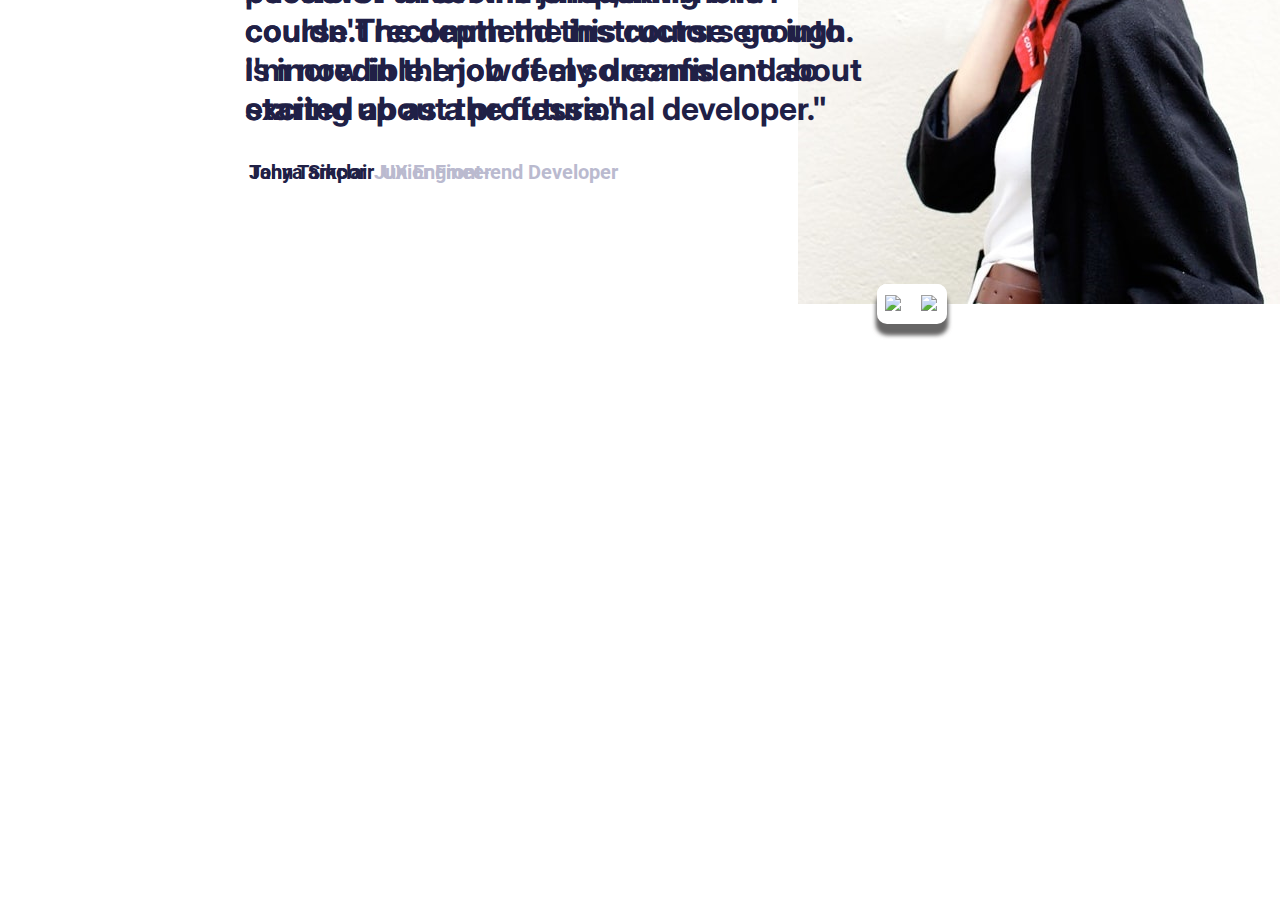
==== coding-bootcamp-testimonials-slider-master/index.html @ f7e3126a "updated" ====
<!DOCTYPE html>
<html lang="en">
<head>
  <meta charset="UTF-8">
  <meta name="viewport" content="width=device-width, initial-scale=1.0"> <!-- displays site properly based on user's device -->

  <link rel="icon" type="image/png" sizes="32x32" href="./images/favicon-32x32.png">
  <link rel="stylesheet" href="index.css">
  
  <title>Frontend Mentor | Coding Bootcamp Testimonials Slider</title>
  <link rel="preconnect" href="https://fonts.googleapis.com">
  <link rel="preconnect" href="https://fonts.gstatic.com" crossorigin>
  <link href="https://fonts.googleapis.com/css2?family=Inter:wght@100&family=Roboto:wght@400&display=swap" rel="stylesheet">
 

</head>
<body>
 
 
    
       <div class="main">
        <img src ="..\coding-bootcamp-testimonials-slider-master\images\pattern-bg.svg" alt="">
       
        <div class="tanya">
          <img src="..\coding-bootcamp-testimonials-slider-master\image-tanya.jpg" alt="">
          <div class="buttons">
          <button class="prev__button"><img src="..\coding-bootcamp-testimonials-slider-master\images\icon-prev.svg"></button>
          <button class="next__button"><img src="..\coding-bootcamp-testimonials-slider-master\images\icon-next.svg"></button>
        </div>
     
          <div class =quotes>
            <img style="border-radius: 0 ;" src="..\coding-bootcamp-testimonials-slider-master\images\pattern-quotes.svg" alt="">
            <div class ="content">
              <h3>"I've been interested in coding for a while</br> but never taken the jump,until now. I </br> couldn't recommend this course enough.</br>I'm now in the job of my dreams and so </br>excited about the future."</h3>
              <h4 style="color:hsl(240, 38%, 20%);display:inline;padding-left: 11px;padding: right 0;">Tanya Sinclair </h4> <h4  style="color:hsl(240, 18%, 77%);display:inline;  padding-left:3px;"> UX Engineer</h4>
                
              
            </div>
          
        </div>
        
        </div>
        <div class="john">
          <div class="buttons">
          <button class="prev__button"><img src="..\coding-bootcamp-testimonials-slider-master\images\icon-prev.svg"></button>
          <button class="next__button"><img src="..\coding-bootcamp-testimonials-slider-master\images\icon-next.svg"></button>
        </div>
     
          <div class =quotes>
            <img style="border-radius: 0 ;" src="..\coding-bootcamp-testimonials-slider-master\images\pattern-quotes.svg" alt="">
            <div class ="content">
              <h3>"If you want to lay the best foundation</br> possible I'd recommend taking this</br> course.The depth the instructors go into</br> is incredible.I now feel so confident about</br>staring up as a professional developer."</h3>
              <h4 style="color:hsl(240, 38%, 20%);display:inline;padding-left: 11px;padding: right 0;">John Tarkpor </h4> <h4  style="color:hsl(240, 18%, 77%);display:inline;  padding-left:3px;">Junior Front-end Developer</h4>
                
              
            </div>
          
        </div>
        
        </div>
        
       
      </div>
  <div class="end">
    <img src="..\coding-bootcamp-testimonials-slider-master\images\pattern-curve.svg" alt=""></div>
    <script src="index.js"></script>
</body>
</html>
---- coding-bootcamp-testimonials-slider-master/index.css ----
@media (min-width:375px){
    .hide{
    display:none !important;
}


body{
    width:1440px;
    height:100%;
    margin:0;
}



.content img{
    height:450px;
    
}
.end{
    position:absolute;
    bottom:0px;
    margin-bottom: 0%;
    margin-left: 0%;
}
.main{
    position:relative;
    margin-left: 730px;
    margin-bottom:0px;
    margin-top: 25px;
    height:100%;

}

.quotes{
   
     position: absolute;
        top: 45%;
        left: 0%;
        transform: translate(-80%, -50%);
  
}
.quotes img{
    position: absolute;
    left:13%;
    top:10%;
    
}

.tanya{
        height:540px;
        width:540px;
        position: absolute;
        top: 51%;
        left: 21%;
        padding-bottom: 0;
        margin-bottom: 0;;
        transform: translate(-15%, -50%);
        background-image:url('..\\coding-bootcamp-testimonials-slider-master\\image-tanya.jpg')
        
  
      
}
.image{
    height:540px;
    position: absolute;
    top: 51%;
    left: 21%;
    padding-bottom: 0;
    margin-bottom: 0;;
    transform: translate(-15%, -50%);
    

  
}
.tanya img{
    border-radius: 10px;

}
.john{
    height:540px;
    width:540px;
    position: absolute;
    top: 51%;
    left: 21%;
    padding-bottom: 0;
    margin-bottom: 0;;
    transform: translate(-15%, -50%);
    background-image:url('..\\coding-bootcamp-testimonials-slider-master\\image-john.jpg')
    

  
}




.content{
    margin-top: 0px;
    padding-top: -10px;
    left:10%;
    width:700px;
}
.content h3{
    
   padding-top: 70px;
    font-family:'Inter', sans-serif;
    font-size: 32px;
    padding-left: 7px;
    font-weight: 300, 500, 700;
    color:hsl(240, 38%, 20%);
    
   

}
.content h4{
    

    font-family: 'Roboto', sans-serif;
    font-size: 20px;
    padding-top: 1px;
   
}
.buttons{
    width:70px;
    height:40px;
    margin-left:135px;
    position: absolute;
    top: 100%;
    background-color: white;
    transform: translate(-80%, -50%);
    box-shadow: 0px 10px 5px rgb(103, 102, 102);
    border-radius: 10px;

    
    
}
    
button{
    padding-top: 15%;
    height:30px;
    border:none;
    width:32px;
    background-color: white;
    border-top-left-radius: 10px;
    border-top-right-radius: 10px;
    
    
}
button :hover{
    background-color: grey;
}
}

@media (max-width:375px )
{
    .hide{
        display:none !important;
    }
    body{
        width:500px;
        height:100%;
        margin:0;
    }
    
    
    
    .content img{
        height:75%;
        
    }
   
    .main{
        position:relative;
        margin-left: 30px;
        margin-bottom:20px;
        margin-top: 25px;
        height:100%;
        padding-top:50px;
    
    }
    .main img{
        height:350px;
        width:340px;
    }
  
    
    
    
  
      

    
}
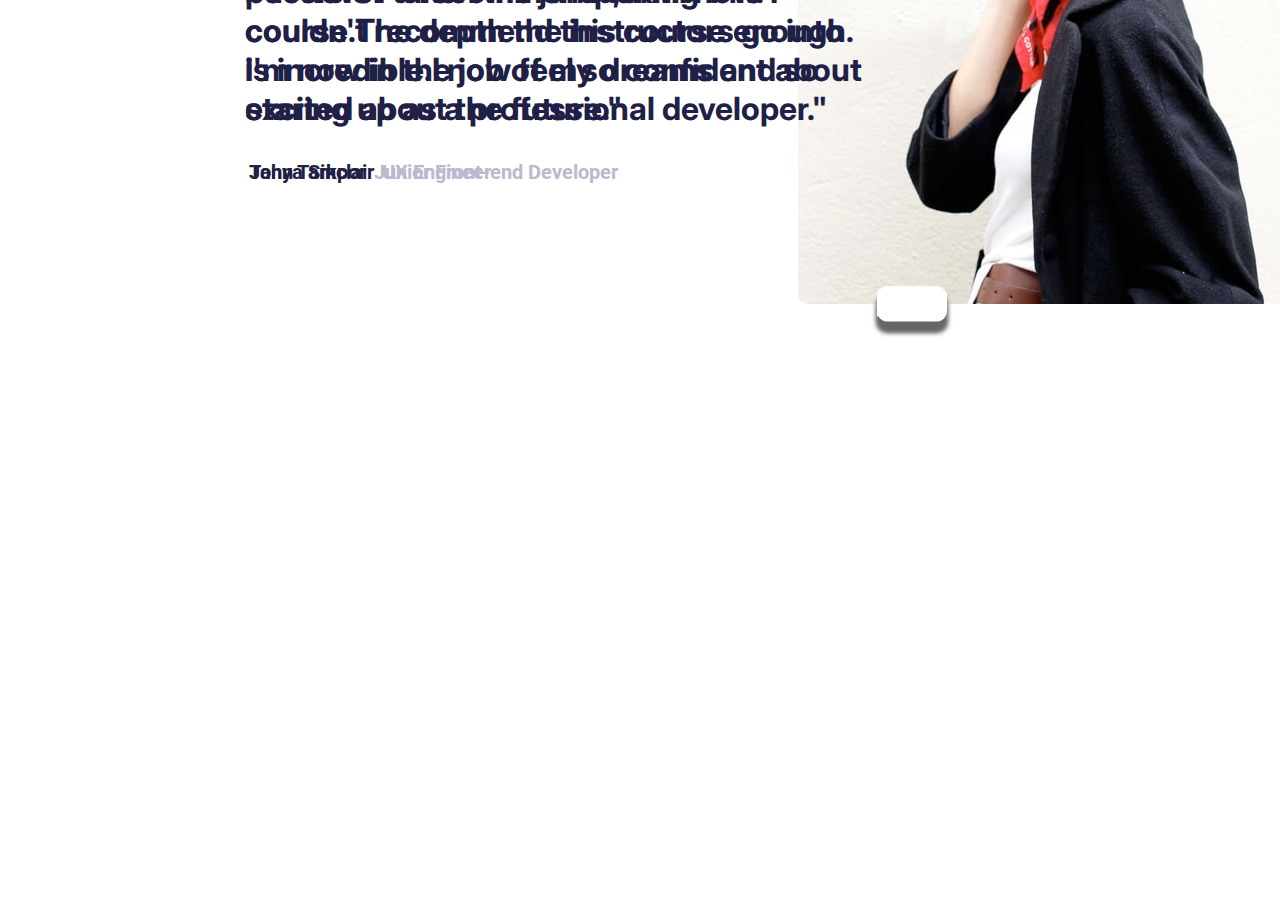
==== commit 44170086: "updated" ====
--- a/coding-bootcamp-testimonials-slider-master/index.html
+++ b/coding-bootcamp-testimonials-slider-master/index.html
@@ -22,14 +22,14 @@
         <img src ="..\coding-bootcamp-testimonials-slider-master\images\pattern-bg.svg" alt="">
        
         <div class="tanya">
-          <img src="..\coding-bootcamp-testimonials-slider-master\image-tanya.jpg" alt="">
+         
           <div class="buttons">
-          <button class="prev__button"><img src="..\coding-bootcamp-testimonials-slider-master\images\icon-prev.svg"></button>
-          <button class="next__button"><img src="..\coding-bootcamp-testimonials-slider-master\images\icon-next.svg"></button>
+          <button class="prev__button"></button>
+          <button class="next__button"></button>
         </div>
      
           <div class =quotes>
-            <img style="border-radius: 0 ;" src="..\coding-bootcamp-testimonials-slider-master\images\pattern-quotes.svg" alt="">
+            <img style="border-radius: 0 ;width:120px; height:100px;" src="..\coding-bootcamp-testimonials-slider-master\images\pattern-quotes.svg" alt="">
             <div class ="content">
               <h3>"I've been interested in coding for a while</br> but never taken the jump,until now. I </br> couldn't recommend this course enough.</br>I'm now in the job of my dreams and so </br>excited about the future."</h3>
               <h4 style="color:hsl(240, 38%, 20%);display:inline;padding-left: 11px;padding: right 0;">Tanya Sinclair </h4> <h4  style="color:hsl(240, 18%, 77%);display:inline;  padding-left:3px;"> UX Engineer</h4>
@@ -42,8 +42,8 @@
         </div>
         <div class="john">
           <div class="buttons">
-          <button class="prev__button"><img src="..\coding-bootcamp-testimonials-slider-master\images\icon-prev.svg"></button>
-          <button class="next__button"><img src="..\coding-bootcamp-testimonials-slider-master\images\icon-next.svg"></button>
+          <button class="prev__button"></button>
+          <button class="next__button"></button>
         </div>
      
           <div class =quotes>
@@ -62,7 +62,7 @@
        
       </div>
   <div class="end">
-    <img src="..\coding-bootcamp-testimonials-slider-master\images\pattern-curve.svg" alt=""></div>
+    </div>
     <script src="index.js"></script>
 </body>
 </html>--- a/coding-bootcamp-testimonials-slider-master/index.css
+++ b/coding-bootcamp-testimonials-slider-master/index.css
@@ -10,17 +10,14 @@
     margin:0;
 }
 
-
-
-.content img{
-    height:450px;
-    
-}
 .end{
     position:absolute;
     bottom:0px;
     margin-bottom: 0%;
     margin-left: 0%;
+    width:610px;
+    height:158px;
+    background-image: url('..\\coding-bootcamp-testimonials-slider-master\\images\\pattern-curve.svg');
 }
 .main{
     position:relative;
@@ -53,6 +50,7 @@
         top: 51%;
         left: 21%;
         padding-bottom: 0;
+        border-radius: 10px;
         margin-bottom: 0;;
         transform: translate(-15%, -50%);
         background-image:url('..\\coding-bootcamp-testimonials-slider-master\\image-tanya.jpg')
@@ -83,6 +81,7 @@
     top: 51%;
     left: 21%;
     padding-bottom: 0;
+    border-radius: 10px;
     margin-bottom: 0;;
     transform: translate(-15%, -50%);
     background-image:url('..\\coding-bootcamp-testimonials-slider-master\\image-john.jpg')
@@ -122,7 +121,7 @@
 }
 .buttons{
     width:70px;
-    height:40px;
+    height:35px;
     margin-left:135px;
     position: absolute;
     top: 100%;
@@ -146,6 +145,16 @@
     
     
 }
+.buttons .prev__button{
+    background-image: url('..\\coding-bootcamp-testimonials-slider-master\\images\\icon-prev.svg');
+    background-repeat: no-repeat;
+    background-position: center;
+}
+.buttons .next__button{
+    background-image: url('..\\coding-bootcamp-testimonials-slider-master\\images\\icon-next.svg');
+    background-repeat: no-repeat;
+    background-position: center;
+}
 button :hover{
     background-color: grey;
 }
@@ -157,32 +166,102 @@
         display:none !important;
     }
     body{
-        width:500px;
+        width:375px;
         height:100%;
         margin:0;
     }
     
-    
-    
-    .content img{
-        height:75%;
-        
-    }
-   
-    .main{
+     .main{
         position:relative;
-        margin-left: 30px;
-        margin-bottom:20px;
-        margin-top: 25px;
+        padding-left:20px;
+        margin-top:0px;
         height:100%;
-        padding-top:50px;
+        padding-top:30px;
+        width:375px;
     
     }
     .main img{
         height:350px;
         width:340px;
     }
-  
+    .tanya {
+        height:290px;
+        width:280px;
+        position: absolute;
+        top: 54.5%;
+        left: 22%;
+        transform: translate(-15%, -50%);
+        border-radius: 10px;
+        background-size: cover;
+        background-image:url('..\\coding-bootcamp-testimonials-slider-master\\image-tanya.jpg')
+        
+        
+    }
+    .john{
+        height:290px;
+        width:280px;
+        position: absolute;
+        top: 57%;
+        left: 15%;
+        transform: translate(-15%, -50%);
+        border-radius: 10px;
+        background-size: cover;
+        background-image:url('..\\coding-bootcamp-testimonials-slider-master\\image-john.jpg')
+        
+    }
+    }
+
+        .buttons{
+            width:70px;
+            height:35px;
+            margin-left:135px;
+            position:relative;
+            top: 100%;
+            background-color: white;
+            transform: translate(-80%, -50%);
+            box-shadow: 0px 10px 5px rgb(103, 102, 102);
+            border-radius: 10px;
+        
+            
+            
+        }
+            
+        button{
+            padding-top: 15%;
+            height:30px;
+            border:none;
+            width:32px;
+            background-color: white;
+            border-top-left-radius: 10px;
+            border-top-right-radius: 10px;
+            
+            
+        }
+        .buttons .prev__button{
+            background-image: url('..\\coding-bootcamp-testimonials-slider-master\\images\\icon-prev.svg');
+            background-repeat: no-repeat;
+            background-position: center;
+        }
+        .buttons .next__button{
+            background-image: url('..\\coding-bootcamp-testimonials-slider-master\\images\\icon-next.svg');
+            background-repeat: no-repeat;
+            background-position: center;
+        }
+        button :hover{
+            background-color: grey;
+        }
+        .end{
+            position:absolute;
+            bottom:0px;
+            margin-bottom: 0%;
+            margin-left: 0%;
+            width:375px;
+            height:100px;
+            background-image: url('..\\coding-bootcamp-testimonials-slider-master\\images\\pattern-curve.svg');
+            background-size: cover;
+            
+        }
+     
     
     
     
